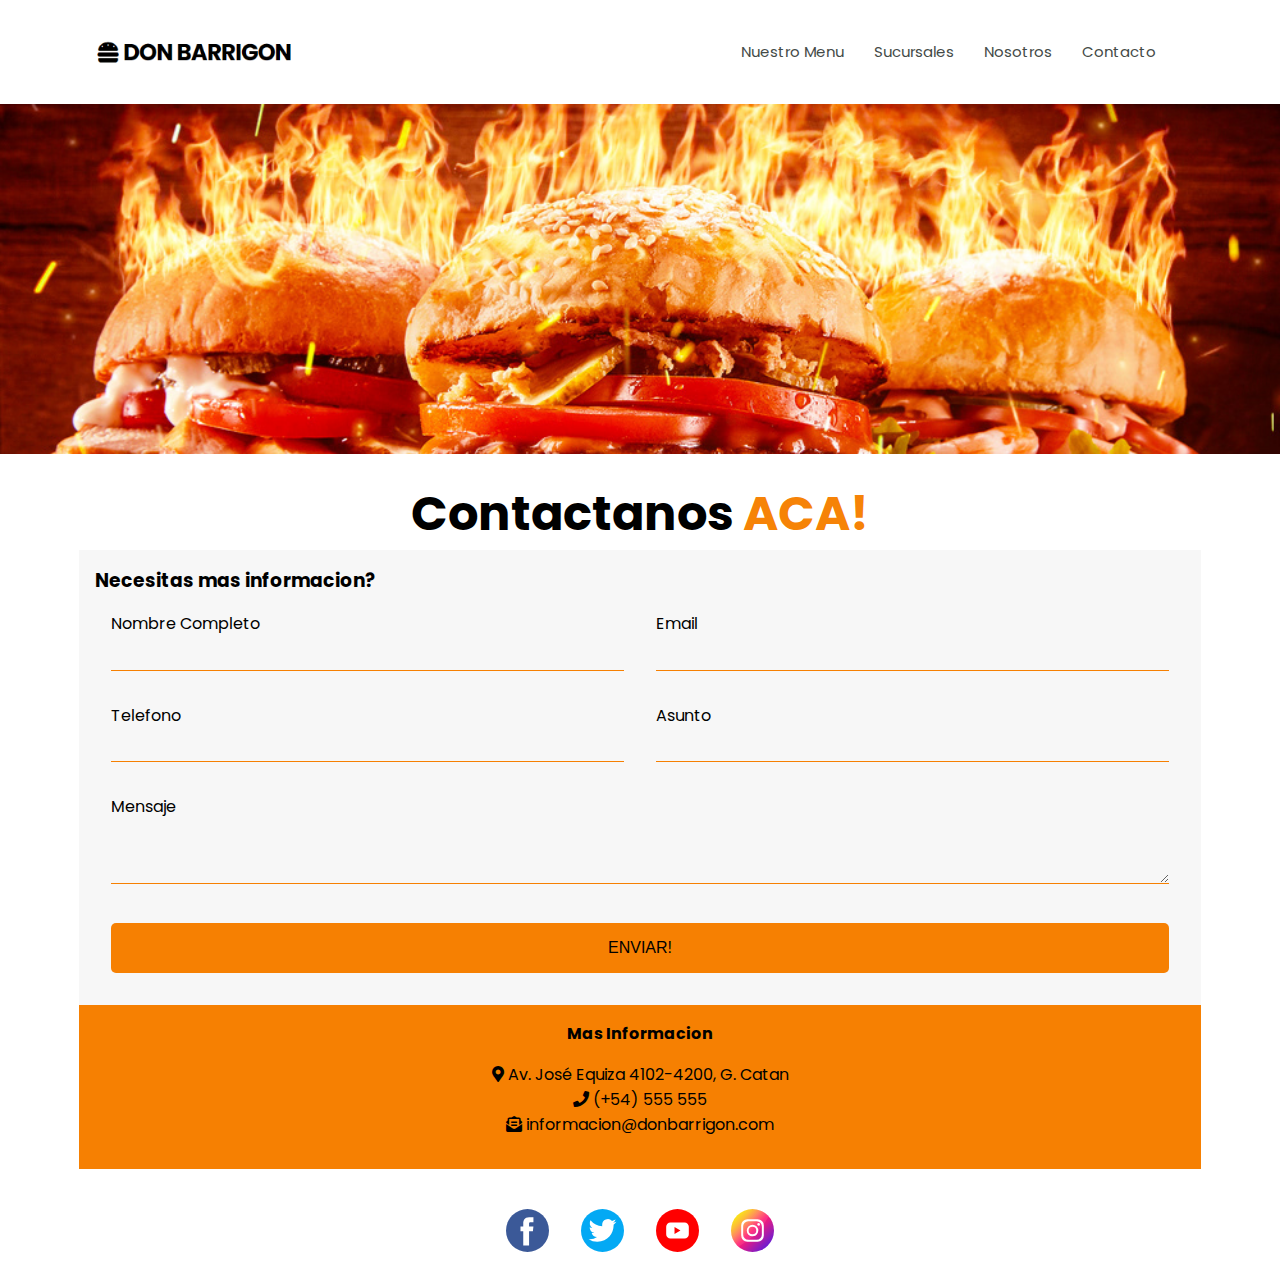
==== contacto.html @ 44175cda "agregue los ultimos retoques a nosotros.html, agregue imagenes,con su respectivo css" ====
<!DOCTYPE html>
<html lang="es">
  <head>
    <meta charset="UTF-8" />
    <meta name="viewport" content="width=device-width, initial-scale=1.0" />
    <meta name="description" content="Don Barrigon" />
    <meta name="author" content="Nahuel Zelaya,Fernando Luis Garcia,Jonathan Galeano" />
    <meta http-equiv="X-UA-Compatible" content="ie=edge" />
    <title>Don Barrigon</title>
    <link rel="icon" type="image/png" href="/img/hamburguesa-con-queso.png" />

    <!--GOOGLE FONTS: Poppins -->
    <link
      href="https://fonts.googleapis.com/css2?family=Poppins:wght@200;300;400;500;600;700;800&display=swap"
      rel="stylesheet"/>

    <!-- ICONS: Font Awesome y Line Awesome -->
    <link
      rel="stylesheet"
      href="https://use.fontawesome.com/releases/v5.8.1/css/all.css" />

     <link
      rel="stylesheet"
      href="https://maxst.icons8.com/vue-static/landings/line-awesome/line-awesome/1.3.0/css/line-awesome.min.css" />

    <!-- Animaciones AOS -->
    <link rel="stylesheet" href="https://unpkg.com/aos@next/dist/aos.css" />

    <!-- Mis Estilos -->
    <link rel="stylesheet" href="css/estilos.css" />
  </head>
  <body>
    <div class="hm-wrapper">
      <!-- menu principal -->
      <div class="hm-header">
        <div class="container">
          <div class="header-menu">
            <div class="hm-logo">
              <a href="index.html">
                <img src="img/logo.png" alt="" />
              </a>
            </div>

            <nav class="hm-menu">
              <ul>
                <li><a href="menu.html">Nuestro Menu</a></li>
                <li><a href="sucursales.html">Sucursales</a></li>
                <li><a href="nosotros.html">Nosotros</a></li>
                <li><a href="contacto.html">Contacto</a></li>
              </ul>          

              <div class="icon-menu">
                <button type="button"><i class="fas fa-bars"></i></button>
              </div>
            </nav>
          </div>
        </div>
      </div>

      <!--Menu responsive-->
      <div class="header-menu-movil">
        <button class="cerrar-menu"><i class="fas fa-times"></i></button>
        <ul>
          <li><a href="menu.html">Nuestro Menu</a></li>
          <li><a href="sucursales.html">Sucursales</a></li>
          <li><a href="nosotros.html">Nosotros</a></li>
          <li><a href="contacto.html">Contacto</a></li>
        </ul>
      </div>

      <!-- imagen banner -->
      <div class="hm-banner">
        <div class="img-banner">
          <img src="img/hero.jpg" alt="" />
        </div>
      </div>



        <!-- =================================
           ACA VA EL FORMULARIO
        ================================== -->

        <body>
    
            <div class="content">
        
                <h1 class="logo">Contactanos <span> ACA!</span></h1>
        
                <div class="contact-wrapper animated bounceInUp">
                    <div class="contact-form">
                        <h3>Necesitas mas informacion?</h3>
                        <form id="contact-form">
                            <p>
                                <label for="nombre-completo">Nombre Completo</label>
                                <input type="text" id=" nombre-completo" name="nombre-completo" required><br>
                            </p>
                            <p>
                                <label for="email">Email </label>
                                <input type="email" id="email" name="email" required><br>
                            </p>
                            <p>
                                <label for="telefono">Telefono</label>
                                <input type="tel" id="telefono" name="telefono" required><br>
                            </p>
                            <p>
                                <label for="asunto">Asunto</label>
                                <input type="text" id="asunto" name="asunto" required><br>
                            </p>
                            <p class="block">
                               <label>Mensaje</label> 
                                <textarea name="message" rows="3"></textarea>
                            </p>
                            <p class="block">
                                <button type="submit">
                                    Enviar!
                                </button>
                            </p>
                        </form>
                    </div>
                    <div class="contact-info">
                        <h4>Mas Informacion</h4>
                        <ul>
                            <li><i class="fas fa-map-marker-alt"></i> Av. José Equiza 4102-4200, G. Catan</li>
                            <li><i class="fas fa-phone"></i> (+54) 555 555</li>
                            <li><i class="fas fa-envelope-open-text"></i> informacion@donbarrigon.com</li>
                        </ul>
                       
                    </div>
                </div>
        
            </div>
        
        </body>


      <!-- redes -->

      <div class="wrap-social-logos">
        <ul>
          <li>
            <a href="https://www.Facebook.com">
              <img src="img/facebook.svg" alt="Facebook" class="social-logo" />
            </a>
          </li>
          <li>
            <a href="https://www.Twitter.com">
              <img src="img/twitter.svg" alt="Twitter" class="social-logo" />
            </a>
          </li>
          <li>
            <a href="https://www.Youtube.com">
              <img src="img/youtube.svg" alt="Youtube" class="social-logo" />
            </a>
          </li>
          <li>
            <a href="https://www.Instagram.com">
              <img src="img/instagram.svg" alt="Instagram" class="social-logo" />
            </a>
          </li>
        </ul>
      </div>


    <!-- SCRIPT de las Animaciones AOS-->
    <script src="https://unpkg.com/aos@next/dist/aos.js"></script>

    <!-- Mi Script -->
    <script src="js/app.js"></script>

    <!--duracion en ms de AOS-->
    <script>
      AOS.init({
        duration: 1200,
      });
    </script>
  </body>
</html>
---- css/estilos.css ----
/*estilos generales*/
:root{
    --color-principal: #f67f00fd;
    --color-primary-hover:#f15c06;
    --color-verde:#04A75B;
    --color-negro: #444A47;
    --color-fondo: #F7F9FD;
    --color-footer: #151515;
}

*,::after, ::before{
    box-sizing: border-box;
}

*{
    padding: 0px;
    margin: 0;
}

body{
    font-family: 'Poppins', sans-serif;
}

.hm-wrapper{
    position: relative;
}

.hm-wrapper, body{
    min-height: 100%;
}

a{
    text-decoration: none;
}

ul,ol{
    list-style: none;
}

img{
    width: 100%;
    height: 100%;
    object-fit: cover;
    vertical-align: middle;
    border-style: none;
}

.bg-fondo{
    background: var(--color-fondo);
}

.container{
    width: 1122px;
    padding: 0 15px;
    margin: 0 auto;
}

@media screen and (min-width: 1px){
    .container{
        width: auto;
        max-width: 1122px !important;
    }
}

.uppercase{

    text-transform: uppercase !important;
}

/*buttons*/

.hm-btn{
    display: inline-block;
    position: relative;
    padding: 12px 25px;
    background: transparent;
    border: none;
    cursor: pointer;
    font-size: 14px;
    outline: 0;

}

.btn-primary{
    background: var(--color-principal);
    color: #fff;
    border-radius: 25px;
    text-align: center;
}

.btn-primary:hover{
    background: var(--color-primary-hover);
}



/*header*/

.header-menu-movil{
    display: none;
}


.hm-header{
    position: relative;
    height: 64px;
    background: #fff;
    line-height: 64px;
    -webkit-transition: all .6s ease-in-out;
    -moz-transition: all .6s ease-in-out;
    -ms-transition: all .6s ease-in-out;
    -o-transition: all .6s ease-in-out;
    transition: all .6s ease-in-out;
    margin-top: 20px;
    margin-bottom: 20px;
    box-sizing: border-box;
}
.hm-header .container{
    height: 100%;
}

.hm-header.header-fixed{
    position: fixed;
    width: 100%;
    top: 0;
    left: 0;
    box-shadow: 0px 3px 6px rgba(0, 0, 0, 8%);
    z-index: 99;
    margin-top: 0px;
    margin-bottom: 0px;
}

.header-menu{
    display: flex;
    height: 100%;
    justify-content: space-between;
    align-items: center;
}

.header-menu .hm-logo{
    width: 202px;
}

.hm-menu{
    display: flex;
    position: relative;
}

.hm-menu ul{
    display: flex;
}

.hm-menu ul li a{
    color: var(--color-negro);
    font-size: 15px;
    margin-right: 30px;
    display: inline-block;
}

.hm-menu ul li a:hover{
    color: var(--color-principal);
}



/*banner*/
.hm-banner{
    position: relative;
    width: 100%;
    height: 350px;
    min-height: 350px;
    overflow: hidden;
}

.hm-banner a{
    position: absolute;
    width: 100%;
    height: 100%;
    top: 0;
    left: 0;
    bottom: 0;
    right: 0;
    z-index: 20;
}

.hm-banner .img-banner{
    height: 100%;
}


/*Menu principal*/
.hm-page-block{
    position: relative;
    padding: 60px 0px;
}

.header-title{
    margin-bottom: 50px;
}

.header-title h1{
    color: var(--color-negro);
    position: relative;
    text-align: center;
    font-size: 30px;
    font-weight: 600;
    padding-bottom: 16px;
}

.header-title h1::after{
    content: '';
    width: 76px;
    height: 5px;
    background: var(--color-principal);
    bottom: 0;
    left: 50%;
    transform: translateX(-50%);
    position: absolute;
    border-radius: 3px;

}

.hm-grid-category,
.grid-product{
    display: grid;
    grid-template-columns: repeat(4,calc(25% - 2rem*3/4));
    row-gap: 2rem;
    column-gap: 2rem;
    max-width: 1122px;
}

.hm-grid-category .grid-item{
    position: relative;
    border-radius: 5px;
    overflow: hidden;
    max-height: 360px;
    
}

.hm-grid-category .grid-item img,
.grid-product .product-item .p-portada img{
    transition: all .3s ease-in;
}

.hm-grid-category .grid-item img:hover,
.grid-product .product-item .p-portada img:hover{
    transform: scale(1.07);
}

.hm-grid-category .grid-item:hover .c-info{
    transform: translateY(0%);
}

.hm-grid-category .grid-item .c-info{
    position: absolute;
    width: 100%;
    bottom: 0;
    left: 0;
    color: #fff;
    padding: 20px;
    background: rgba(0, 0, 0, 40%);
    transform: translateY(100%);
    transition: all .3s ease-in;
}

.hm-grid-category .grid-item .c-info h3{
    font-size: 16px;
    font-weight: 400;
    text-align: center;
}


/* MENU*/

.hm-tabs{
    display: flex;
    justify-content: center;
    align-content: center;
    flex-wrap: wrap;
    flex-direction: row;
}

.hm-tabs .hm-tab-link{
    margin: 0px 20px;
    background: #fff;
    border:1px solid #EEF5F9;
    padding: 10px 30px;
    border-radius: 22px;
    color: #7C807E;
    cursor: pointer;
    transition: all .3s;
}

.hm-tabs .hm-tab-link.active,
.hm-tabs .hm-tab-link:hover{
    background: var(--color-principal);
    color: #fff;
}

.hm-tabs .hm-tab-link.active .tabs-content{
    background: red;
}
/* tabs / menues */


.tabs-content.tab-active{
    display: flex;
}
.tabs-content {
    position: relative;
    display: none;
    justify-content: center;
    align-items: center;
    flex-wrap: wrap;
    gap: 10px 50px;
    padding: 100px 50px;
}


.tabs-content .product-item {
    position: relative;
    display: flex;
    justify-content: center;
    align-items: flex-start;
    width: 350px;
    height: 300px;
    background: #fff;
    border-radius: 20px;
    box-shadow: 0 35px 80px rgba(0,0,0,0.15);
    transition: 0.5s;    
}

.tabs-content .product-item:hover {
    height: 400px;
}

.tabs-content .product-item .p-portada {
    position: absolute;
    top: 20px;
    width: 300px;
    height: 220px;
    background: #333;
    border-radius: 12px;
    overflow: hidden;
    transition: 0.5s;
}

.tabs-content .product-item:hover .p-portada {
    top: -100px;
    scale: 0.75;
    box-shadow: 0 15px 45px rgba(0,0,0,0.2);
}

.tabs-content .product-item .p-portada img {
    position: absolute;
    top: 0;
    left: 0;
    width: 100%;
    height: 100%;
    object-fit: cover;
}

.tabs-content .product-item .p-info {
    position: absolute;
    top: 252px;
    width: 100%;
    padding: 0 30px;
    height: 35px;
    overflow: hidden;
    text-align: center;
    transition: 0.5s;
}

.tabs-content .product-item:hover .p-info {
    top: 130px;
    height: 250px;
}

.tabs-content .product-item .p-info h2 {
    font-size: 1.5em;
    font-weight: 700;
    color: var(--clr);
}

.tabs-content .product-item .p-info p {
    color: #333;
}

.tabs-content .product-item .p-info a {
    position: relative;
    top: 15px;
    display: inline-block;
    padding: 12px 25px;
    background: var(--clr);
    color: #fff;
    font-weight: 500;
    text-decoration: none;
    border-radius: 8px;
}




/* responsive*/
@media screen and (max-width: 1024px){
    .grid-product{
        grid-template-columns: repeat(3,calc(33.33% - 2rem*2/3));
        column-gap: 2rem;
        row-gap: 2rem;
    }
}

.hm-header .icon-menu{
    display: none;
}

@media screen and (max-width: 800px){
    .hm-banner{
        height: 400px;
        min-height: 400px;
    }

    .hm-grid-category,
    .grid-product{
        grid-template-columns: repeat(2,calc(50% - 2rem*1/2));
        column-gap: 2rem;
        row-gap: 2rem;
    }

    .hm-header .hm-menu ul{
        display: none;
    }

    .hm-header .icon-menu{
        display: block;
        margin-left: 20px;

    }

    .hm-header .icon-menu button{
        background: transparent;
        border: none;
        font-size: 22px;
        color: var(--color-negro);
    }

    footer .foo-row{
        flex-direction: column;
    }

    footer .foo-row .foo-col{
        width: 100%;
        margin-left: 0px !important;
        margin-right: 0px !important;
    }

    footer .foo-row .foo-col ul{
        display: none;
    }

    .hm-tabs .hm-tab-link{
        margin: 0px 10px;
        margin-bottom: 10px;
    }

    /* menu */
    .header-menu-movil{
        background: var(--color-principal);
        position: fixed;

        display: block;
        padding: 40px;
        top: 0;
        right: 0;
        width: 100%;
        height: 100vh;
        z-index: 1000;
        transition: all .3s ease;
        transform: translate(-100%);
    }

    .header-menu-movil.active{
        transform: translate(0%);
    }

    .header-menu-movil .cerrar-menu{
        position: absolute;
        top: 15px;
        right: 15px;
        width: 45px;
        height: 45px;
        line-height: 45px;
        border-radius: 50%;
        border: none;
        background: #fff;
        font-size: 18px;
        color: var(--color-negro);
    }

    .header-menu-movil ul li{
        position: relative;
        margin: 10px 0px;
    }

    .header-menu-movil ul li a{
        display: inline-block;
        color: #fff;
    
    }
}

@media screen and (max-width: 400px){
    .hm-banner{
        height: 320px;
        min-height: 320px;
    }

    .hm-grid-category{
        grid-template-columns: repeat(2,calc(50% - 1rem*1/2));
        column-gap: 1rem;
        row-gap: 1rem;
    }

    .grid-product {
        grid-template-columns: repeat(1,100%);
        column-gap: 1rem;
    }


    .hm-tabs .hm-tab-link{
        margin: 0px 10px;
        margin-bottom: 10px;
    }

    
}



/** Two Columns Section **/

/* Media query para 320px*/

.wrap-two-column {
    max-width: 100%; /* Ajuste al ancho completo de la pantalla */
    margin: 0 auto;
}

.wrap-two-column {
    display: flex;
    flex-direction: column; /* Cambie a una columna en tamaños mas chiquitos */
}

.wrap-text-column h3 {
    padding: 1rem 0; /* Reduci el espacio de relleno para tamaños de pantalla más chicos */
}

.wrap-img_two-column,
.wrap-text-column {
    padding: 1rem; /* Reduci el espacio de relleno para tamaños de pantalla más chicosx2 */
    text-align: center; /* Centre el contenido */
}

/* Media query para 768px */
@media (min-width: 768px) {
    .wrap-two-column {
        display: grid;
        grid-template-columns: 1fr 1fr;
    }

    .wrap-text-column h3 {
        padding: 2rem 0; /* Restaure el espacio de relleno para tamaños de pantalla más grandes */
    }

    .wrap-img_two-column,
    .wrap-text-column {
        padding: 2rem; /* Restaure el espacio de relleno para tamaños de pantalla más grandesX2 */
        text-align: left; /* Restaure la alineación izquierda del contenido */
    }
}

/* Media query para 1024px */
@media (min-width: 1024px) {
    .wrap-two-column {
        max-width: 1200px; /* Restaure el ancho máximo para tamaños de pantalla más grandes */
    }
}


/* Social logos*/
  
 
  
  .wrap-social-logos ul{
    display: flex;
    justify-content: center;
  }
  
  .social-logo{
    max-width: 75px;
    width: 100%;
    padding: 1rem;
  }


  /* formulario */



.content {
    max-width: 1170px;
    margin-left: auto;
    margin-right: auto;
    padding: 1.5em;
}

.logo {
    text-align: center;
    font-size: 3em;
}

.logo span {
    color: #f67f00fd;
}

.contact-wrapper {
    box-shadow: 0 0 20px 0 rgba(255, 255, 255, .3);
}

.contact-wrapper > * {
    padding: 1em;
}

.contact-form {
    background: #f7f7f7;
}

.contact-form form {
    display: grid;
    grid-template-columns: 1fr 1fr;
}

.contact-form form label {
    display: block;
}

.contact-form form p {
    margin: 0;
    padding: 1em;
}

.contact-form form .block {
    grid-column: 1 / 3;
}

.contact-form form button,
.contact-form form input,
.contact-form form textarea {
    width: 100%;
    padding: .7em;
    border: none;
    background: none;
    outline: 0;
    color: black;
    border-bottom: 1px solid #f67f00fd;
}

/* Estilo del botón del formulario */

.contact-form form button {
    background: #f67f00fd;
    border: none;
    text-transform: uppercase;
    padding: 1em;
}

.contact-form form button:hover,
.contact-form form button:focus {
    background: #f67f00fd;
    color: black;
    transition: background-color 1s ease-out;
    outline: 0;
    
    
 
}

button[type="submit"] {
    padding: 10px 20px; 
    border: none; 
    font-size: 16px; 
    cursor: pointer; 
    border-radius: 5px; 

}


/* CONTACT INFO */
.contact-info {
    background: #f67f00fd;
}

.contact-info h4, .contact-info ul, .contact-info p {
    text-align: center;
    margin: 0 0 1rem 0;
}
/*SUCURSALES*/
.cards-sucursales {
    display: flex;
    justify-content: center;
    align-items: center;
    height: 100vh;
    margin: 0;
}

.card-container {
    display: flex;
    flex-direction: column;
    align-items: center;
}

.card {
    perspective: 1000px;
    width: 600px;
    height: 450px;
    margin: 20px;
    border-radius: 10px;
    overflow: hidden;
    box-shadow: 0 4px 8px rgba(0, 0, 0, 0.1);
}

.card-inner {
    position: relative;
    width: 100%;
    height: 100%;
    text-align: center;
    transition: transform 0.8s;
    transform-style: preserve-3d;
}

.card:hover .card-inner {
    transform: rotateY(180deg);
}

.card-front, .card-back {
    position: absolute;
    width: 100%;
    height: 100%;
    backface-visibility: hidden;
    background-color: black;
    color: white;
    display: flex;
    justify-content: center;
    align-items: center;
    border-radius: 10px;
}

.card-back {
    transform: rotateY(180deg);
}

.map {
    max-width: 100%;
    max-height: 100%;
    border-radius: 10px;
}

 /* Nosotros */


main {
    display: flex;
    flex-wrap: wrap;
    justify-content: center;
    gap: 20px;
    align-items: flex-start;
    text-align: center;
  }
  
  .local-1 img,
  .local-2 img,
  .local-3 img {
    max-width: 100%;
    height: auto;
    max-height: 400px;
  }
  
  
  .local-1,
  .local-2,
  .local-3 {
    display: flex;
    flex-direction: column;
    align-items: center;
    text-align: center;
    width: 30%;
    margin: 0 20px;
  }
  .local-1,
  .local-2,
  .local-3 > p, h2 {
    color: #04A75B;
  }
  
  .local-1, .local-2, .local-3 {
    margin: 0 10px;
  }
  
  
  .local-3 {
    flex: 1;
    max-width: 100%;
  }
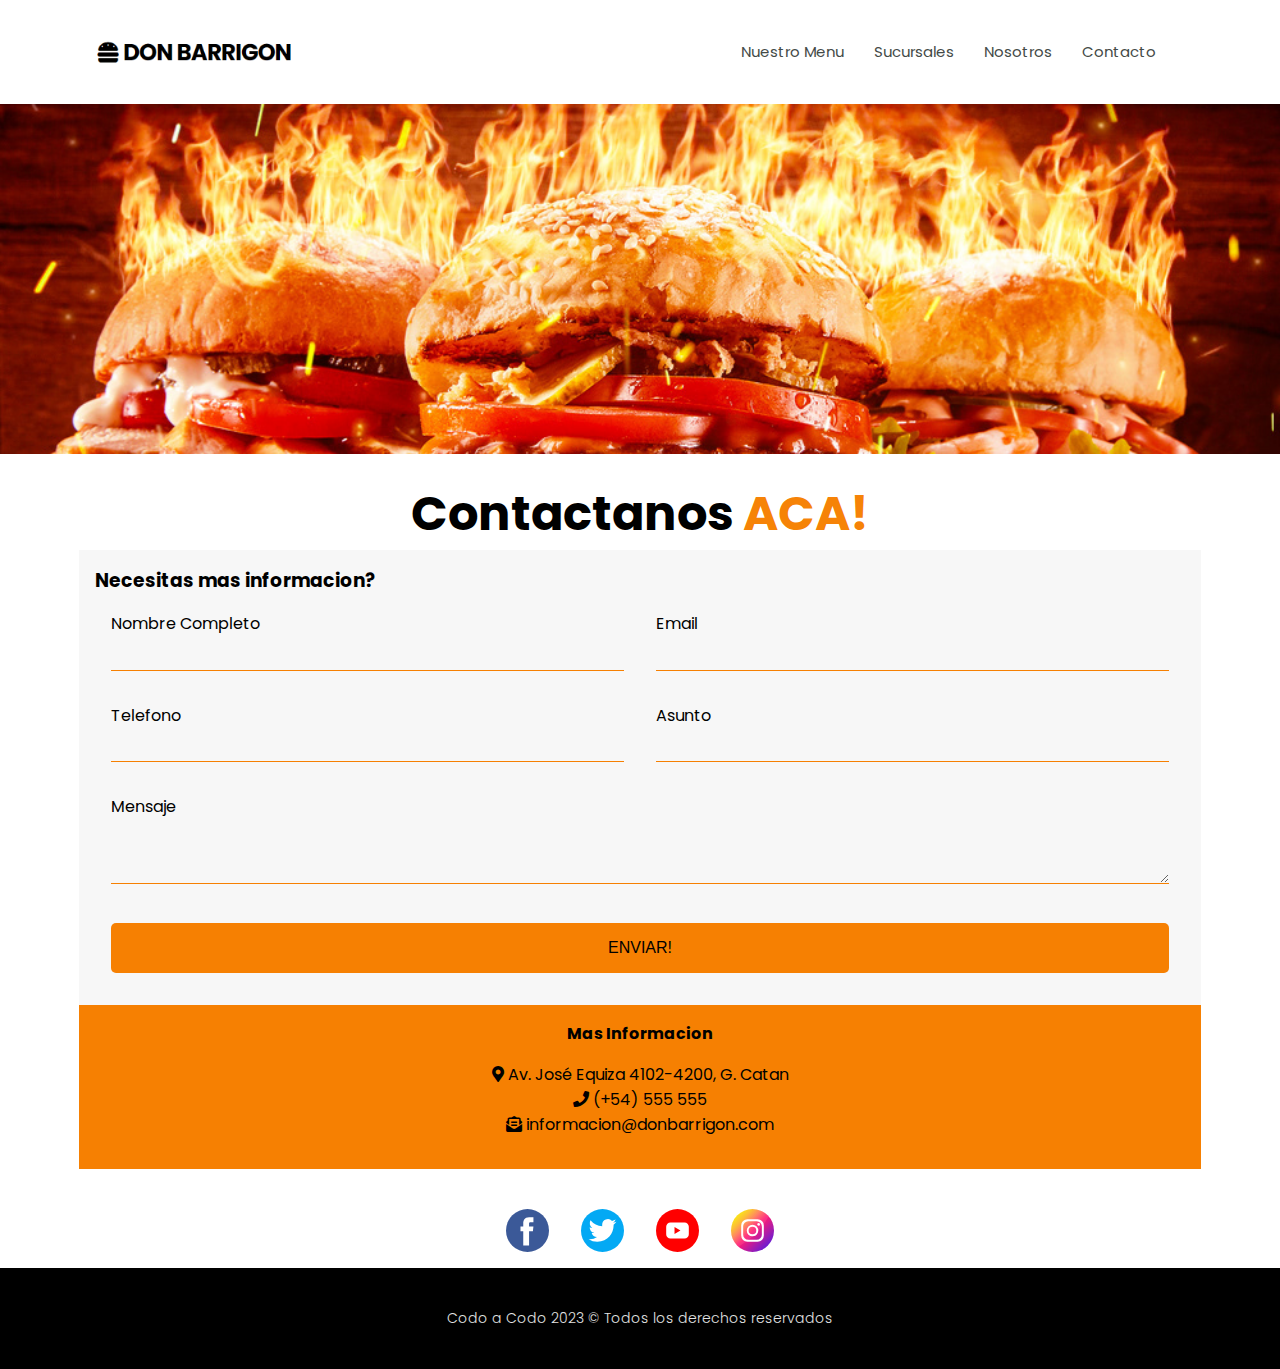
==== commit bfbd1f98: "Se agrega pie de pagina a todas las secciones" ====
--- a/contacto.html
+++ b/contacto.html
@@ -160,7 +160,16 @@
           </li>
         </ul>
       </div>
+      
+      <!-- FOOTER-->      
 
+      <div class="foo-copy">
+        <div class="container">
+            <p>Codo a Codo 2023 © Todos los derechos reservados</p>
+      </div>
+    </div>
+
+      
 
     <!-- SCRIPT de las Animaciones AOS-->
     <script src="https://unpkg.com/aos@next/dist/aos.js"></script>
--- a/css/estilos.css
+++ b/css/estilos.css
@@ -810,4 +810,20 @@
   .local-3 {
     flex: 1;
     max-width: 100%;
-  }+  }
+
+
+  /*footer*/
+  
+  .foo-copy{
+    background: #000000;
+    padding: 40px 0px;
+ }
+
+ .foo-copy p{
+    text-align: center;
+    color: #E3E3E3;
+    font-size: 14px;
+    font-weight: 300;
+ }
+
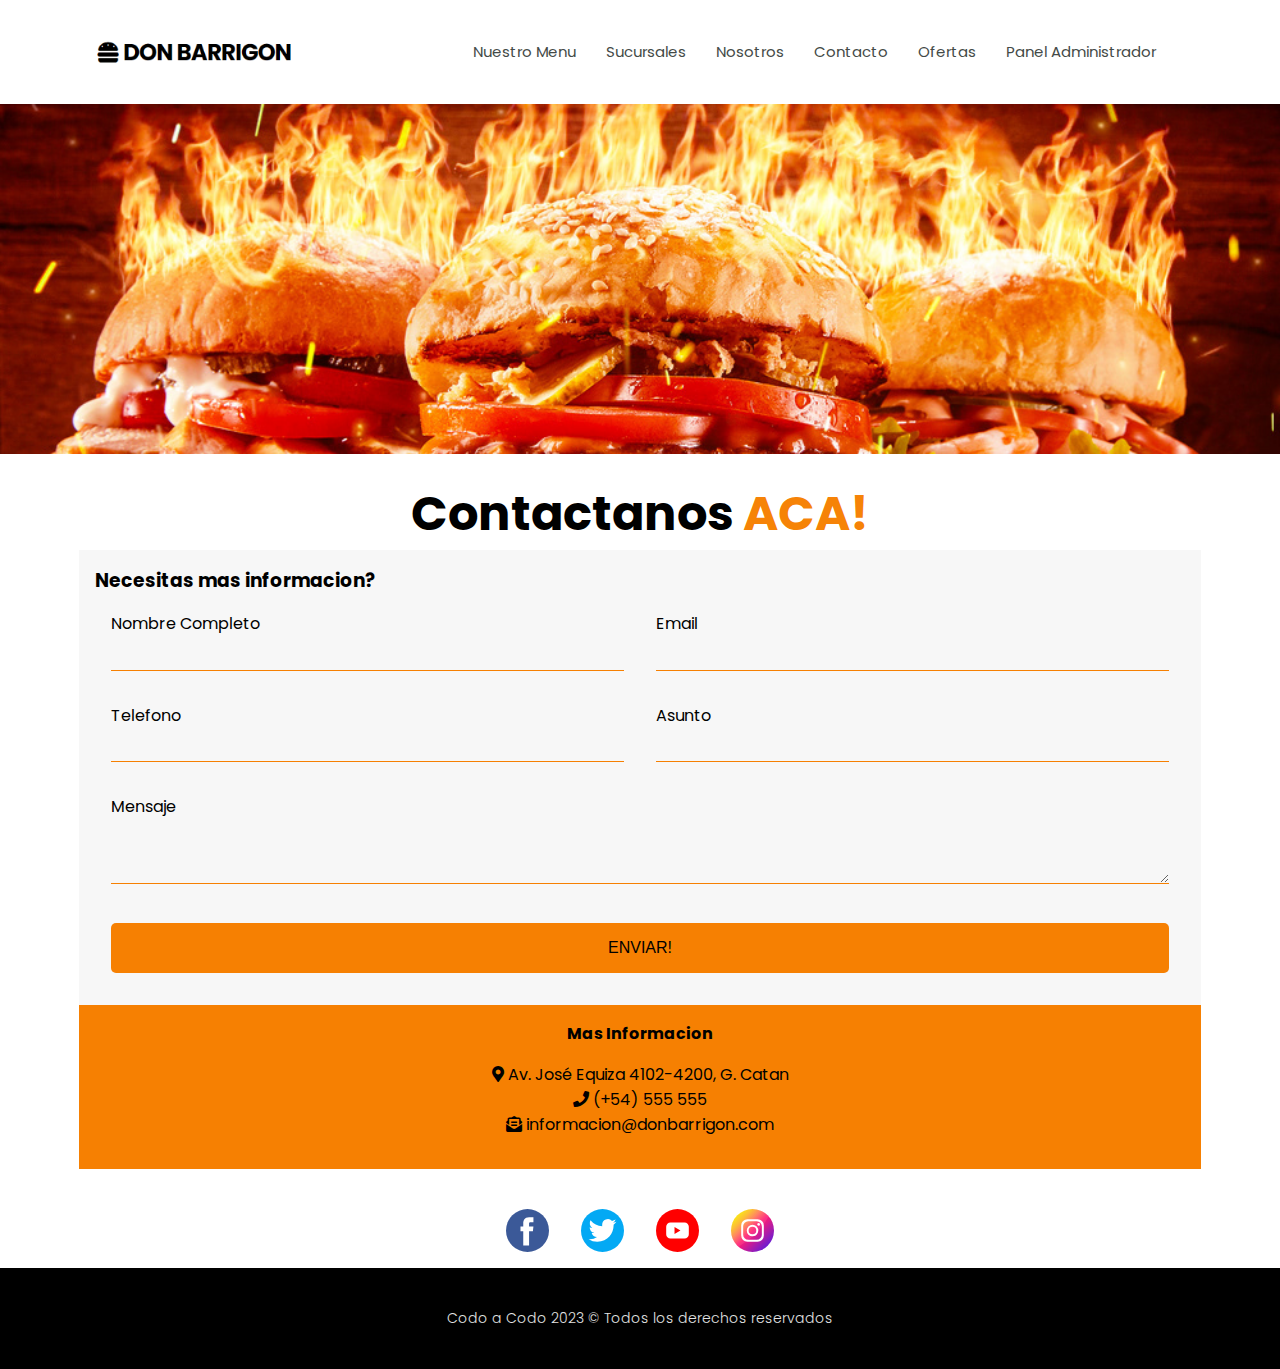
==== commit acf94c15: "Correcion menu de navegacion" ====
--- a/contacto.html
+++ b/contacto.html
@@ -32,7 +32,7 @@
   <body>
     <div class="hm-wrapper">
       <!-- menu principal -->
-      <div class="hm-header">
+      <header class="hm-header">
         <div class="container">
           <div class="header-menu">
             <div class="hm-logo">
@@ -47,6 +47,8 @@
                 <li><a href="sucursales.html">Sucursales</a></li>
                 <li><a href="nosotros.html">Nosotros</a></li>
                 <li><a href="contacto.html">Contacto</a></li>
+                <li><a href="ofertas.html">Ofertas</a></li>
+                <li><a href="/templates/productos.html" target="_blank">Panel Administrador</a></li>
               </ul>          
 
               <div class="icon-menu">
@@ -55,18 +57,20 @@
             </nav>
           </div>
         </div>
-      </div>
+      </header>
 
       <!--Menu responsive-->
-      <div class="header-menu-movil">
+      <nav class="header-menu-movil">
         <button class="cerrar-menu"><i class="fas fa-times"></i></button>
         <ul>
           <li><a href="menu.html">Nuestro Menu</a></li>
           <li><a href="sucursales.html">Sucursales</a></li>
           <li><a href="nosotros.html">Nosotros</a></li>
           <li><a href="contacto.html">Contacto</a></li>
+          <li><a href="ofertas.html">Ofertas</a></li>
+          <li><a href="/templates/productos.html" target="_blank">Panel Administrador</a></li>
         </ul>
-      </div>
+      </nav>
 
       <!-- imagen banner -->
       <div class="hm-banner">
@@ -81,62 +85,61 @@
            ACA VA EL FORMULARIO
         ================================== -->
 
-        <body>
+          
+      <div class="content">
+  
+          <h1 class="logo">Contactanos <span> ACA!</span></h1>
+  
+          <div class="contact-wrapper animated bounceInUp">
+              <div class="contact-form">
+                  <h3>Necesitas mas informacion?</h3>
+                  <form id="contact-form" action="https://formsubmit.co/-----------" method="POST">
+                      <p>
+                          <label for="nombre-completo">Nombre Completo</label>
+                          <input type="text" id="nombre-completo" name="nombre-completo"><br>
+                      </p>
+                      <p>
+                          <label for="email">Email </label>
+                          <input type="email" id="email" name="email"><br>
+                      </p>
+                      <p>
+                          <label for="telefono">Telefono</label>
+                          <input type="tel" id="telefono" name="telefono"><br>
+                      </p>
+                      <p>
+                          <label for="asunto">Asunto</label>
+                          <input type="text" id="asunto" name="asunto"><br>
+                      </p>
+                      <p class="block">
+                          <label>Mensaje</label> 
+                          <textarea name="message" rows="3"></textarea>
+                      </p>
+                      <p class="block">
+                          <button type="submit">
+                              Enviar!
+                          </button>
+                      </p>
+                  </form>
+              </div>
+              <div class="contact-info">
+                  <h4>Mas Informacion</h4>
+                  <ul>
+                      <li><i class="fas fa-map-marker-alt"></i> Av. José Equiza 4102-4200, G. Catan</li>
+                      <li><i class="fas fa-phone"></i> (+54) 555 555</li>
+                      <li><i class="fas fa-envelope-open-text"></i> informacion@donbarrigon.com</li>
+                  </ul>
+                  
+              </div>
+          </div>
+  
+      </div>
     
-            <div class="content">
         
-                <h1 class="logo">Contactanos <span> ACA!</span></h1>
-        
-                <div class="contact-wrapper animated bounceInUp">
-                    <div class="contact-form">
-                        <h3>Necesitas mas informacion?</h3>
-                        <form id="contact-form">
-                            <p>
-                                <label for="nombre-completo">Nombre Completo</label>
-                                <input type="text" id=" nombre-completo" name="nombre-completo" required><br>
-                            </p>
-                            <p>
-                                <label for="email">Email </label>
-                                <input type="email" id="email" name="email" required><br>
-                            </p>
-                            <p>
-                                <label for="telefono">Telefono</label>
-                                <input type="tel" id="telefono" name="telefono" required><br>
-                            </p>
-                            <p>
-                                <label for="asunto">Asunto</label>
-                                <input type="text" id="asunto" name="asunto" required><br>
-                            </p>
-                            <p class="block">
-                               <label>Mensaje</label> 
-                                <textarea name="message" rows="3"></textarea>
-                            </p>
-                            <p class="block">
-                                <button type="submit">
-                                    Enviar!
-                                </button>
-                            </p>
-                        </form>
-                    </div>
-                    <div class="contact-info">
-                        <h4>Mas Informacion</h4>
-                        <ul>
-                            <li><i class="fas fa-map-marker-alt"></i> Av. José Equiza 4102-4200, G. Catan</li>
-                            <li><i class="fas fa-phone"></i> (+54) 555 555</li>
-                            <li><i class="fas fa-envelope-open-text"></i> informacion@donbarrigon.com</li>
-                        </ul>
-                       
-                    </div>
-                </div>
-        
-            </div>
-        
-        </body>
 
 
       <!-- redes -->
 
-      <div class="wrap-social-logos">
+      <section class="wrap-social-logos">
         <ul>
           <li>
             <a href="https://www.Facebook.com">
@@ -159,14 +162,14 @@
             </a>
           </li>
         </ul>
-      </div>
+      </section>
       
       <!-- FOOTER-->      
 
-      <div class="foo-copy">
+      <footer class="foo-copy">
         <div class="container">
             <p>Codo a Codo 2023 © Todos los derechos reservados</p>
-      </div>
+      </footer>
     </div>
 
       
--- a/css/estilos.css
+++ b/css/estilos.css
@@ -379,7 +379,7 @@
 .tabs-content .product-item .p-info h2 {
     font-size: 1.5em;
     font-weight: 700;
-    color: var(--clr);
+    color: #f67f00fd;
 }
 
 .tabs-content .product-item .p-info p {
@@ -391,7 +391,7 @@
     top: 15px;
     display: inline-block;
     padding: 12px 25px;
-    background: var(--clr);
+    background: #f67f00fd;
     color: #fff;
     font-weight: 500;
     text-decoration: none;
@@ -729,6 +729,15 @@
     box-shadow: 0 4px 8px rgba(0, 0, 0, 0.1);
 }
 
+.card h2 {
+    color: #fffefcfd;
+    border: 2px solid black;
+    border-radius: 5px;
+    padding: 10px;
+    background-color: #f67f00fd;
+
+}
+
 .card-inner {
     position: relative;
     width: 100%;
@@ -747,7 +756,10 @@
     width: 100%;
     height: 100%;
     backface-visibility: hidden;
-    background-color: black;
+    background-image: url(../img/local.jpg);
+    background-repeat: no-repeat;
+    background-position: center center;
+    background-size: cover;
     color: white;
     display: flex;
     justify-content: center;
@@ -799,7 +811,7 @@
   .local-1,
   .local-2,
   .local-3 > p, h2 {
-    color: #04A75B;
+    color: #000000;
   }
   
   .local-1, .local-2, .local-3 {
@@ -814,7 +826,7 @@
 
 
   /*footer*/
-  
+
   .foo-copy{
     background: #000000;
     padding: 40px 0px;
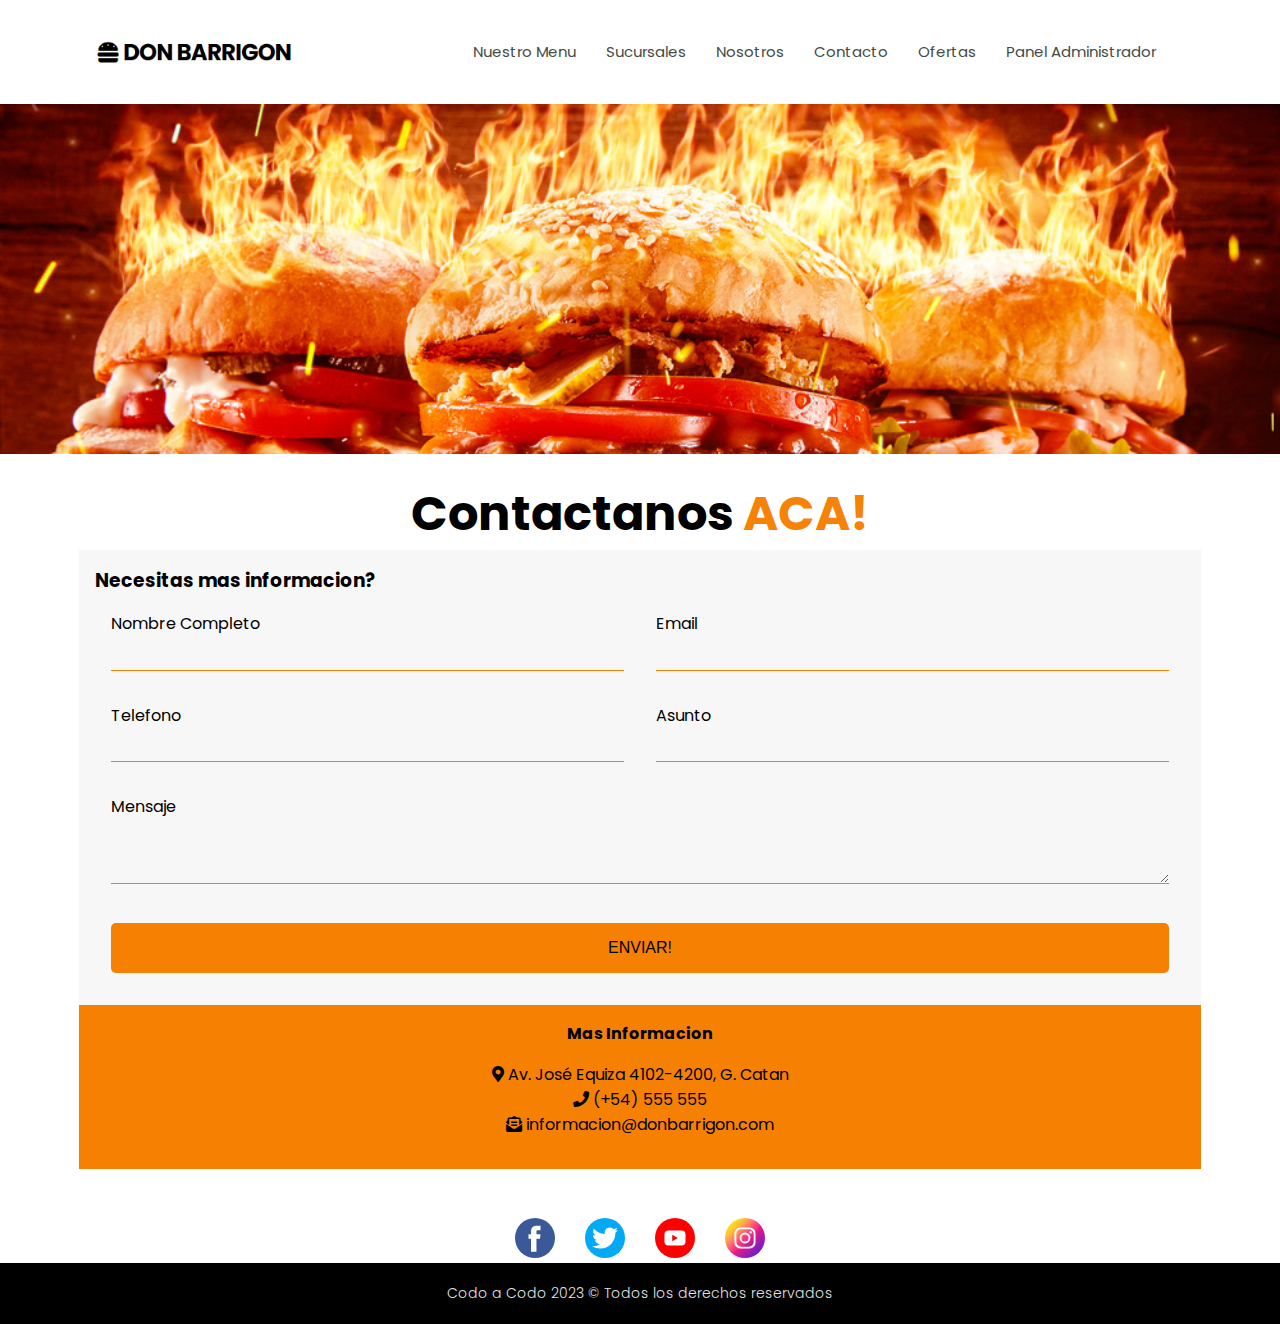
==== commit 8df47170: "Se agrega login" ====
--- a/contacto.html
+++ b/contacto.html
@@ -48,7 +48,7 @@
                 <li><a href="nosotros.html">Nosotros</a></li>
                 <li><a href="contacto.html">Contacto</a></li>
                 <li><a href="ofertas.html">Ofertas</a></li>
-                <li><a href="/templates/productos.html" target="_blank">Panel Administrador</a></li>
+                <li><a href="login.html">Panel Administrador</a></li>
               </ul>          
 
               <div class="icon-menu">
@@ -68,7 +68,7 @@
           <li><a href="nosotros.html">Nosotros</a></li>
           <li><a href="contacto.html">Contacto</a></li>
           <li><a href="ofertas.html">Ofertas</a></li>
-          <li><a href="/templates/productos.html" target="_blank">Panel Administrador</a></li>
+          <li><a href="login.html">Panel Administrador</a></li>
         </ul>
       </nav>
 
--- a/css/estilos.css
+++ b/css/estilos.css
@@ -839,3 +839,147 @@
     font-weight: 300;
  }
 
+
+
+ /*ESTOY CANSADO JEFE*/
+
+ .card-deck {
+    display: flex;
+    flex-wrap: wrap;
+    justify-content: center;
+  }
+  
+  .card {
+    margin: 10px;
+    width: 300px; /* Ajusta el ancho según tus preferencias */
+    box-shadow: 0 4px 8px rgba(0, 0, 0, 0.1);
+    border-radius: 10px;
+    overflow: hidden;
+    transition: 0.3s;
+  }
+  
+  .card:hover {
+    transform: translateY(-5px);
+    box-shadow: 0 8px 16px rgba(0, 0, 0, 0.2);
+  }
+  
+  .photo img {
+    width: 100%;
+    height: 200px; /* Ajusta la altura de la imagen según tus preferencias */
+    object-fit: cover;
+    border-radius: 10px 10px 0 0;
+  }
+  
+  .burger-name {
+    font-size: 18px;
+    font-weight: 600;
+    color: var(--color-negro);
+    margin: 10px;
+  }
+  
+  .card p {
+    color: #555;
+    margin: 10px;
+  }
+  
+  .price {
+    font-size: 24px;
+    font-weight: 700;
+    color: var(--color-principal);
+    margin: 10px;
+  }
+  
+  .buton {
+    text-align: center;
+    margin-bottom: 20px;
+  }
+  
+  .buton button {
+    padding: 12px 25px;
+    background: var(--color-principal);
+    color: #fff;
+    font-weight: 500;
+    text-decoration: none;
+    border: none;
+    border-radius: 8px;
+    cursor: pointer;
+    transition: background-color 0.3s;
+  }
+  
+  .buton button:hover {
+    background: var(--color-primary-hover);
+  }
+  
+
+
+
+  /* Estilos para el formulario de inicio de sesión */
+#loginForm {
+    max-width: 400px;
+    margin: 0 auto;
+    padding: 20px;
+    background: #fff;
+    border-radius: 8px;
+    box-shadow: 0 0 10px rgba(0, 0, 0, 0.1);
+}
+
+#loginForm h2 {
+    text-align: center;
+    color: #333;
+}
+
+#loginForm label {
+    display: block;
+    margin-bottom: 8px;
+    color: #333;
+}
+
+#loginForm input {
+    width: 100%;
+    padding: 10px;
+    margin-bottom: 15px;
+    border: 1px solid #ccc;
+    border-radius: 4px;
+    box-sizing: border-box;
+}
+
+#loginForm button {
+    width: 100%;
+    padding: 10px;
+    background-color: #f67f00fd;
+    color: #fff;
+    border: none;
+    border-radius: 4px;
+    cursor: pointer;
+}
+
+#loginForm button:hover {
+    background-color: #f15c06;
+}
+
+/* Estilos para la sección de redes sociales */
+.wrap-social-logos {
+    text-align: center;
+    margin-top: 20px;
+}
+
+.social-logo {
+    max-width: 50px;
+    width: 100%;
+    padding: 5px;
+    margin: 0 10px;
+}
+
+/* Estilos para el pie de página */
+.foo-copy {
+    text-align: center;
+    padding: 20px 0;
+    background: #000;
+    color: #fff;
+}
+
+.foo-copy p {
+    font-size: 14px;
+    font-weight: 300;
+    margin: 0;
+}
